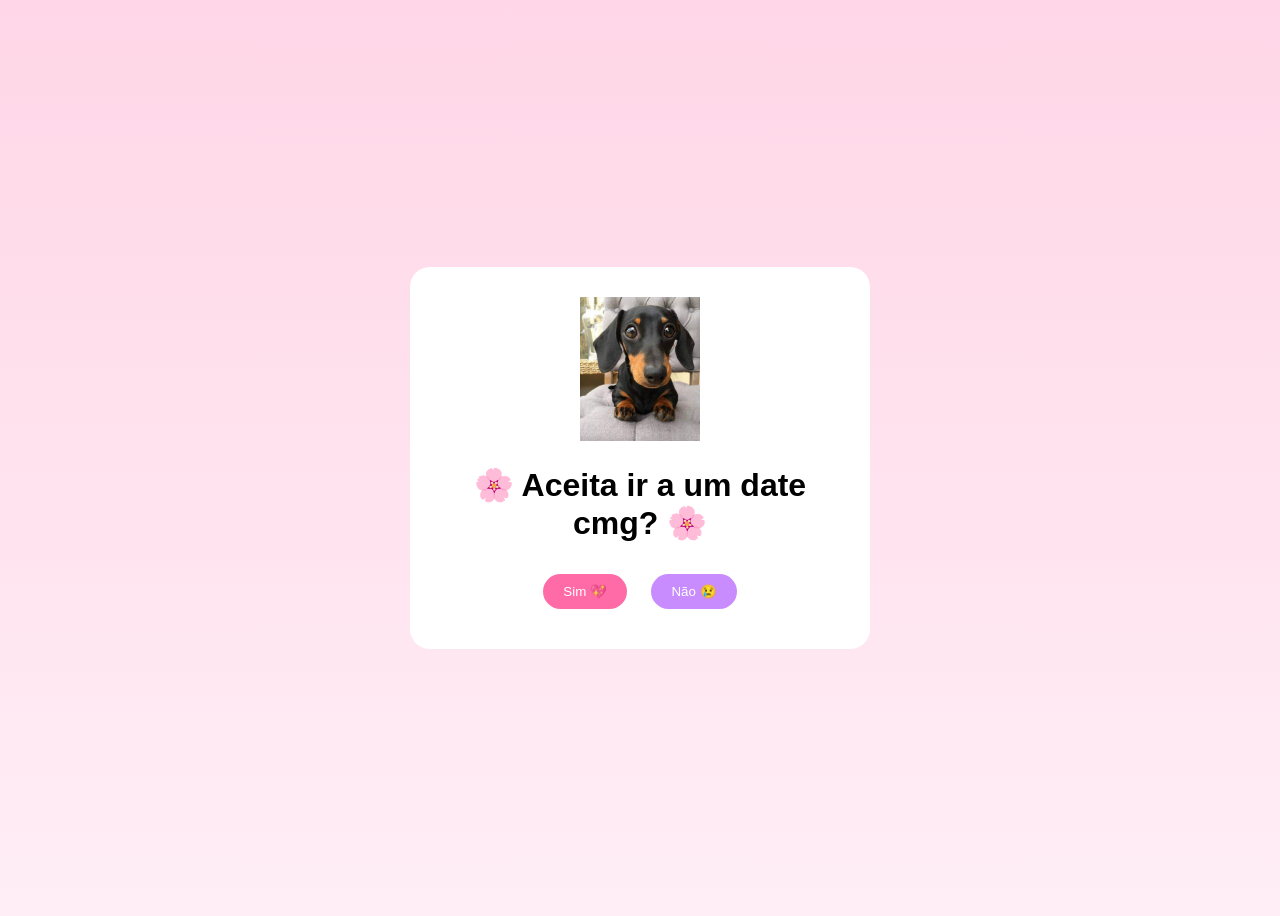
==== index.html @ 49fe9cba "primeiro commit" ====
<!DOCTYPE html>
<html lang="pt-br">
<head>
<meta charset="UTF-8">
<title>Date?</title>
<link rel="stylesheet" href="style.css">
</head>
<body>

<div class="card">
    <img src="dog.jpg" width="120">
    <h1>🌸 Aceita ir a um date cmg? 🌸</h1>

    <button onclick="aceitar()">Sim 💖</button>
    <button id="nao">Não 😢</button>
</div>

<script src="script.js"></script>

</body>
</html>
---- style.css ----
body{
    display:flex;
    justify-content:center;
    align-items:center;
    height:100vh;
    background:linear-gradient(#ffd6e7,#ffeef5);
    font-family:Arial, sans-serif;
}

.card{
    background:white;
    padding:30px;
    border-radius:20px;
    text-align:center;
    width:400px;
}

button{
    padding:10px 20px;
    border:none;
    border-radius:20px;
    cursor:pointer;
    margin:10px;
}

button:first-of-type{
    background:#ff6ba6;
    color:white;
}

#nao{
    background:#c88cff;
    color:white;
}
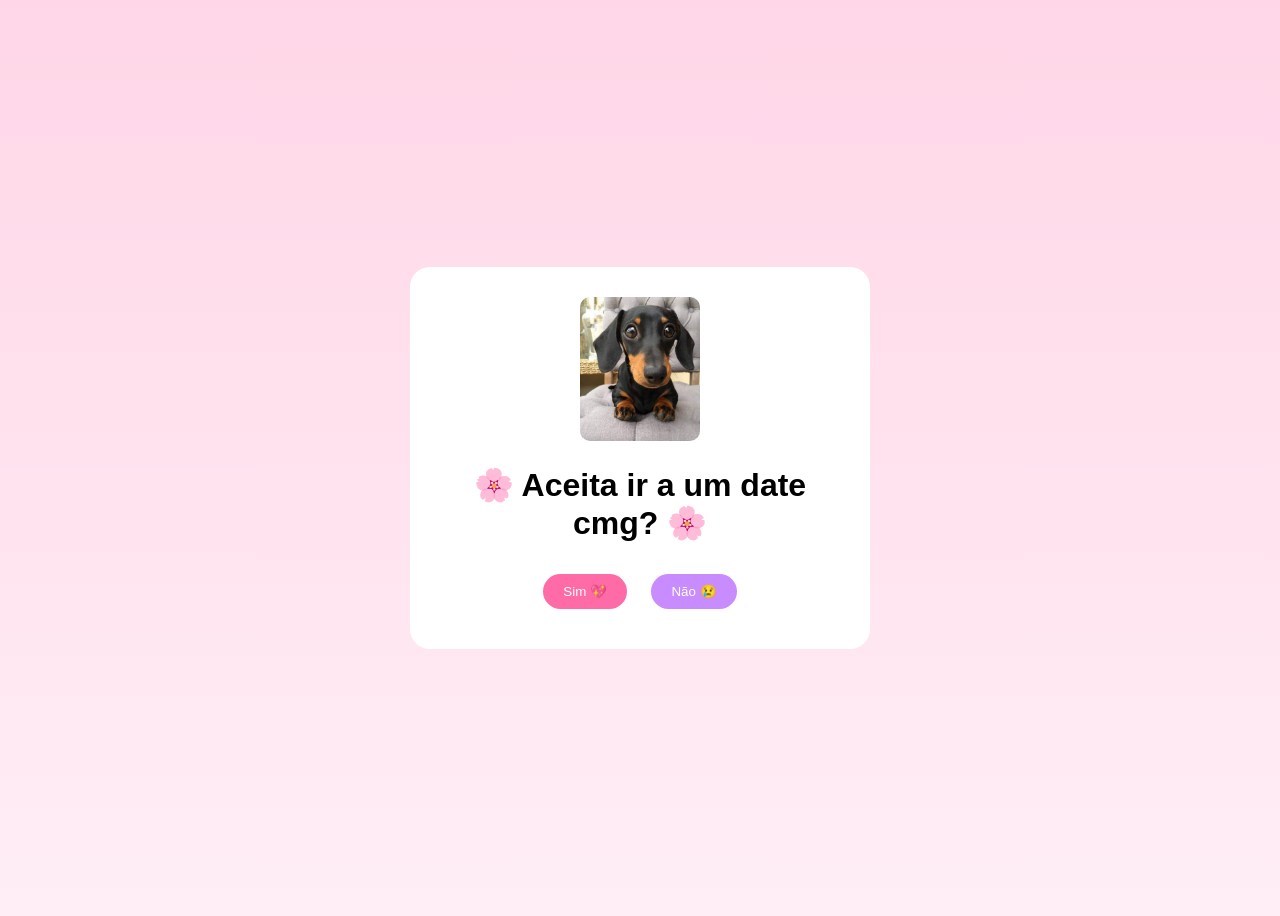
==== commit 2721968a: "Atualização do site" ====
--- a/index.html
+++ b/index.html
@@ -8,7 +8,7 @@
 <body>
 
 <div class="card">
-    <img src="dog.jpg" width="120">
+    <img src="dog.jpg" width="120" style="border-radius: 10px;">
     <h1>🌸 Aceita ir a um date cmg? 🌸</h1>
 
     <button onclick="aceitar()">Sim 💖</button>
